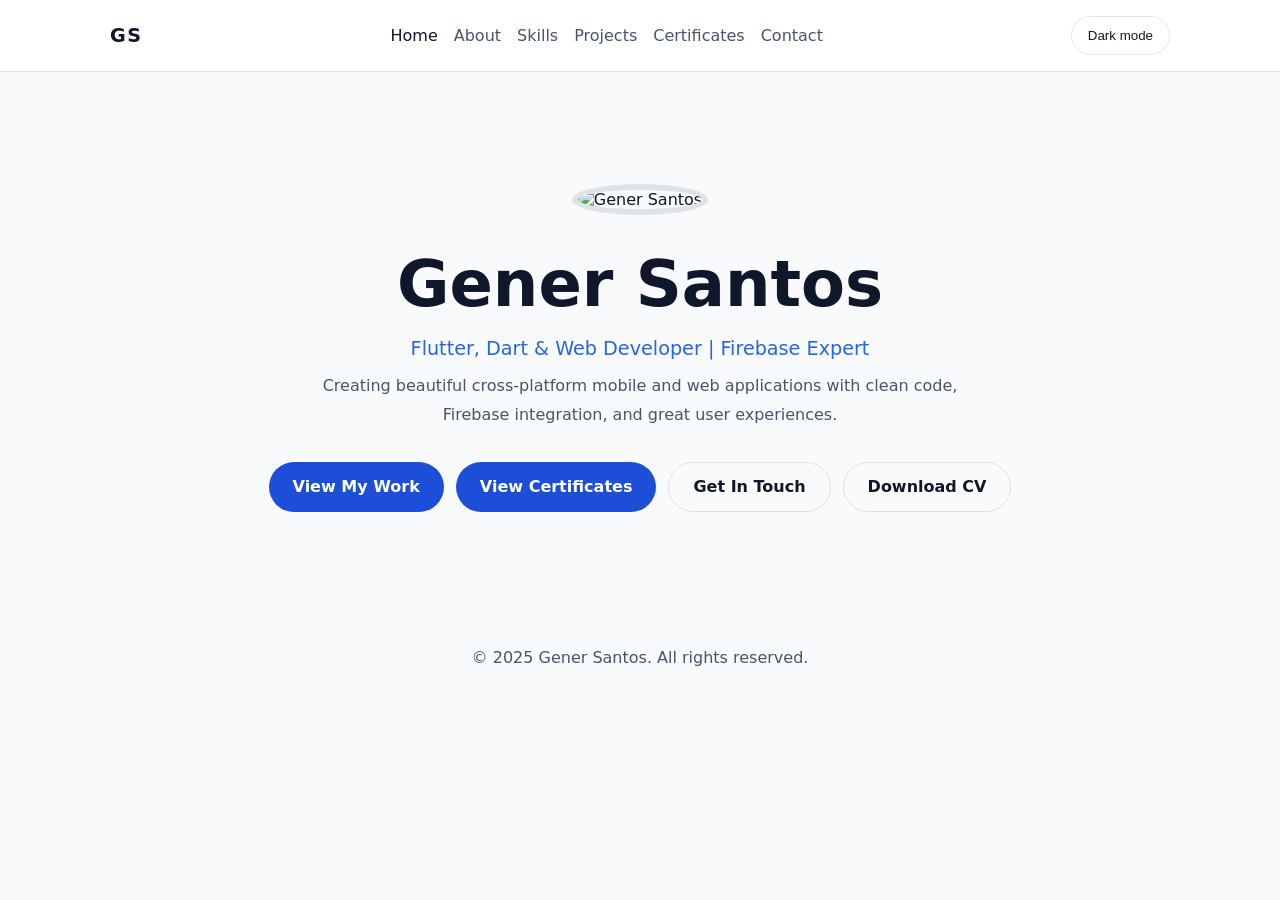
==== index.html @ 821d1caf "Add index.html redirect to home.html for Render root" ====
<!DOCTYPE html>
<html lang="en">
<head>
  <meta charset="UTF-8">
  <meta http-equiv="refresh" content="0; url=home.html">
  <title>Redirecting...</title>
</head>
<body>
  <p>If you are not redirected automatically, <a href="home.html">click here to go to the homepage</a>.</p>
</body>
</html>
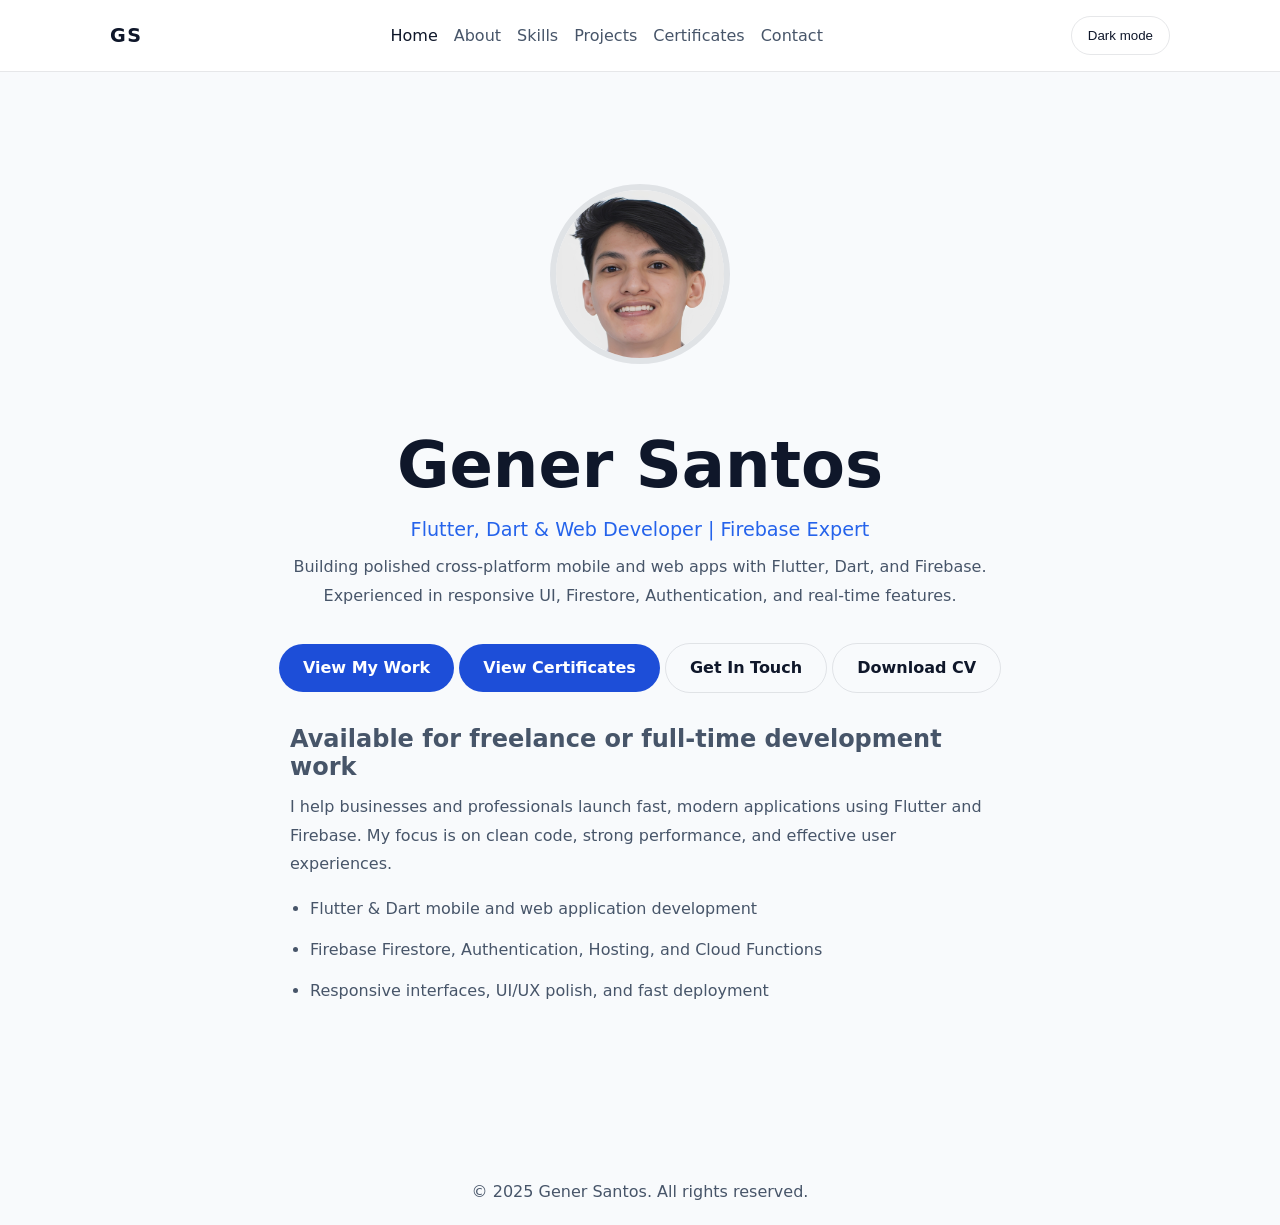
==== commit a14b3da2: "Improve homepage SEO and update Render site links" ====
--- a/index.html
+++ b/index.html
@@ -2,10 +2,95 @@
 <html lang="en">
 <head>
   <meta charset="UTF-8">
-  <meta http-equiv="refresh" content="0; url=home.html">
-  <title>Redirecting...</title>
+  <meta name="viewport" content="width=device-width, initial-scale=1.0">
+  <title>Gener Santos | Flutter, Dart & Web Developer | Firebase Expert</title>
+  <meta name="description" content="Gener Santos is a Flutter, Dart and web developer who builds cross-platform mobile and web applications with Firebase. View portfolio, download CV, and contact for projects or freelance work.">
+  <meta name="keywords" content="Gener Santos, Flutter Developer, Dart Developer, Web Developer, Firebase, Portfolio, CV, Resume, Web Apps, Mobile Apps">
+  <meta name="author" content="Gener Santos">
+  <meta name="robots" content="index, follow">
+  <link rel="canonical" href="https://gener-santos.onrender.com/">
+
+  <meta property="og:type" content="website">
+  <meta property="og:site_name" content="Gener Santos Portfolio">
+  <meta property="og:url" content="https://gener-santos.onrender.com/">
+  <meta property="og:title" content="Gener Santos | Flutter, Dart & Web Developer | Firebase Expert">
+  <meta property="og:description" content="Flutter, Dart and web developer building cross-platform applications with Firebase. View portfolio, certificates, and download CV.">
+  <meta property="og:image" content="https://gener-santos.onrender.com/gener.jpg?v=20251201">
+  <meta property="og:image:width" content="1280">
+  <meta property="og:image:height" content="1280">
+  <meta property="og:image:type" content="image/jpeg">
+
+  <meta property="twitter:card" content="summary_large_image">
+  <meta property="twitter:url" content="https://gener-santos.onrender.com/">
+  <meta property="twitter:title" content="Gener Santos | Flutter, Dart & Web Developer | Firebase Expert">
+  <meta property="twitter:description" content="Flutter, Dart and web developer building cross-platform applications with Firebase. View portfolio, certificates, and download CV.">
+  <meta property="twitter:image" content="https://gener-santos.onrender.com/gener.jpg?v=20251201">
+
+  <script type="application/ld+json">
+  {
+    "@context": "https://schema.org",
+    "@type": "Person",
+    "name": "Gener Santos",
+    "jobTitle": "Flutter, Dart & Web Developer | Firebase Expert",
+    "description": "Professional Flutter, Dart, and web developer building cross-platform applications with Firebase.",
+    "url": "https://gener-santos.onrender.com/",
+    "image": "https://gener-santos.onrender.com/gener.jpg?v=20251201",
+    "knowsAbout": ["Flutter", "Dart", "Web Development", "Firebase", "Firestore", "Mobile Development", "Cross-Platform Apps", "UI/UX Design"]
+  }
+  </script>
+
+  <link rel="stylesheet" href="styles.css">
 </head>
 <body>
-  <p>If you are not redirected automatically, <a href="home.html">click here to go to the homepage</a>.</p>
+  <nav>
+    <div class="nav-container">
+      <div class="logo">GS</div>
+      <ul class="nav-links">
+        <li><a href="index.html" class="active">Home</a></li>
+        <li><a href="about.html">About</a></li>
+        <li><a href="skills.html">Skills</a></li>
+        <li><a href="projects.html">Projects</a></li>
+        <li><a href="certificates.html">Certificates</a></li>
+        <li><a href="contact.html">Contact</a></li>
+      </ul>
+      <button class="theme-toggle" type="button" aria-label="Switch to dark mode" aria-pressed="false">Dark mode</button>
+    </div>
+  </nav>
+
+  <main>
+    <div class="hero">
+      <div class="hero-photo">
+        <img src="gener.jpg" alt="Gener Santos profile picture" class="profile-img">
+      </div>
+      <h1 class="hero-title">Gener Santos</h1>
+      <p class="hero-subtitle">Flutter, Dart & Web Developer | Firebase Expert</p>
+      <p class="hero-description">
+        Building polished cross-platform mobile and web apps with Flutter, Dart, and Firebase. Experienced in responsive UI, Firestore, Authentication, and real-time features.
+      </p>
+      <div class="cta-buttons">
+        <a href="projects.html" class="btn btn-primary">View My Work</a>
+        <a href="certificates.html" class="btn btn-primary">View Certificates</a>
+        <a href="contact.html" class="btn btn-secondary">Get In Touch</a>
+        <a href="cv.pdf" class="btn btn-secondary" download>Download CV</a>
+      </div>
+      <section class="hero-summary">
+        <h2>Available for freelance or full-time development work</h2>
+        <p>
+          I help businesses and professionals launch fast, modern applications using Flutter and Firebase. My focus is on clean code, strong performance, and effective user experiences.
+        </p>
+        <ul class="hero-list">
+          <li>Flutter & Dart mobile and web application development</li>
+          <li>Firebase Firestore, Authentication, Hosting, and Cloud Functions</li>
+          <li>Responsive interfaces, UI/UX polish, and fast deployment</li>
+        </ul>
+      </section>
+    </div>
+  </main>
+
+  <footer>
+    &copy; 2025 Gener Santos. All rights reserved.
+  </footer>
+
+  <script src="theme.js"></script>
 </body>
 </html>
--- a/styles.css
+++ b/styles.css
@@ -0,0 +1,233 @@
+:root {
+  --bg: #f8fafc;
+  --surface: #ffffff;
+  --text: #0f172a;
+  --muted: #475569;
+  --primary: #1d4ed8;
+  --primary-strong: #2563eb;
+  --secondary: #64748b;
+  --border: rgba(15, 23, 42, 0.1);
+}
+
+body.dark {
+  --bg: #0f172a;
+  --surface: #111827;
+  --text: #f8fafc;
+  --muted: #cbd5e1;
+  --primary: #60a5fa;
+  --primary-strong: #3b82f6;
+  --secondary: #94a3b8;
+  --border: rgba(148, 163, 184, 0.2);
+}
+
+* {
+  box-sizing: border-box;
+}
+
+body {
+  margin: 0;
+  font-family: Inter, system-ui, -apple-system, BlinkMacSystemFont, "Segoe UI", sans-serif;
+  background: var(--bg);
+  color: var(--text);
+  min-height: 100vh;
+}
+
+nav {
+  background: var(--surface);
+  border-bottom: 1px solid var(--border);
+  position: sticky;
+  top: 0;
+  z-index: 10;
+}
+
+.nav-container {
+  max-width: 1100px;
+  margin: 0 auto;
+  padding: 1rem 1.25rem;
+  display: flex;
+  align-items: center;
+  justify-content: space-between;
+  gap: 1rem;
+}
+
+.logo {
+  font-size: 1.2rem;
+  font-weight: 700;
+  letter-spacing: 0.08em;
+}
+
+.nav-links {
+  list-style: none;
+  display: flex;
+  gap: 1rem;
+  padding: 0;
+  margin: 0;
+}
+
+.nav-links a {
+  color: var(--muted);
+  text-decoration: none;
+  font-weight: 500;
+}
+
+.nav-links a.active,
+.nav-links a:hover {
+  color: var(--text);
+}
+
+.theme-toggle {
+  border: 1px solid var(--border);
+  background: transparent;
+  color: var(--text);
+  padding: 0.7rem 1rem;
+  border-radius: 999px;
+  cursor: pointer;
+  transition: background 0.2s ease, border-color 0.2s ease;
+}
+
+.theme-toggle:hover {
+  border-color: var(--primary);
+}
+
+main {
+  padding: 3rem 1.25rem;
+}
+
+.hero {
+  max-width: 840px;
+  margin: 0 auto;
+  text-align: center;
+  padding: 4rem 0;
+}
+
+.hero-photo {
+  display: flex;
+  justify-content: center;
+  margin-bottom: 2rem;
+}
+
+.profile-img {
+  width: 180px;
+  height: 180px;
+  object-fit: cover;
+  border-radius: 50%;
+  border: 6px solid var(--border);
+  margin-bottom: 2rem;
+}
+
+.hero-title {
+  margin: 0;
+  font-size: clamp(2.5rem, 5vw, 4rem);
+}
+
+.hero-subtitle {
+  margin: 1rem 0 0.75rem;
+  font-size: 1.2rem;
+  color: var(--primary-strong);
+}
+
+.hero-description {
+  max-width: 700px;
+  margin: 0 auto 2rem;
+  color: var(--muted);
+  line-height: 1.8;
+}
+
+.hero-summary {
+  max-width: 700px;
+  margin: 2rem auto 2.5rem;
+  text-align: left;
+  color: var(--muted);
+}
+
+.hero-summary h2 {
+  margin-bottom: 0.75rem;
+  font-size: 1.5rem;
+}
+
+.hero-summary p {
+  margin: 0;
+  line-height: 1.8;
+}
+
+.hero-list {
+  margin: 1rem 0 0;
+  padding-left: 1.25rem;
+  line-height: 1.8;
+}
+
+.hero-list li {
+  margin-bottom: 0.75rem;
+}
+
+.cta-buttons {
+  flex-wrap: wrap;
+  justify-content: center;
+  gap: 0.75rem;
+}
+
+.btn {
+  display: inline-flex;
+  align-items: center;
+  justify-content: center;
+  padding: 0.9rem 1.5rem;
+  border-radius: 999px;
+  text-decoration: none;
+  font-weight: 600;
+}
+
+.btn-primary {
+  background: var(--primary);
+  color: #fff;
+}
+
+.btn-primary:hover {
+  background: var(--primary-strong);
+}
+
+.btn-secondary {
+  background: transparent;
+  color: var(--text);
+  border: 1px solid var(--border);
+}
+
+.btn-secondary:hover {
+  border-color: var(--primary);
+}
+
+.page-content {
+  max-width: 840px;
+  margin: 0 auto;
+  padding: 2rem 0;
+}
+
+.page-content h1 {
+  margin-top: 0;
+}
+
+.page-content p,
+.page-content ul {
+  color: var(--muted);
+  line-height: 1.8;
+}
+
+.page-content ul {
+  padding-left: 1.25rem;
+}
+
+footer {
+  text-align: center;
+  padding: 1.5rem 1.25rem;
+  color: var(--muted);
+}
+
+@media (max-width: 720px) {
+  .nav-container {
+    flex-wrap: wrap;
+    justify-content: center;
+  }
+  .nav-links {
+    flex-wrap: wrap;
+    justify-content: center;
+  }
+}
